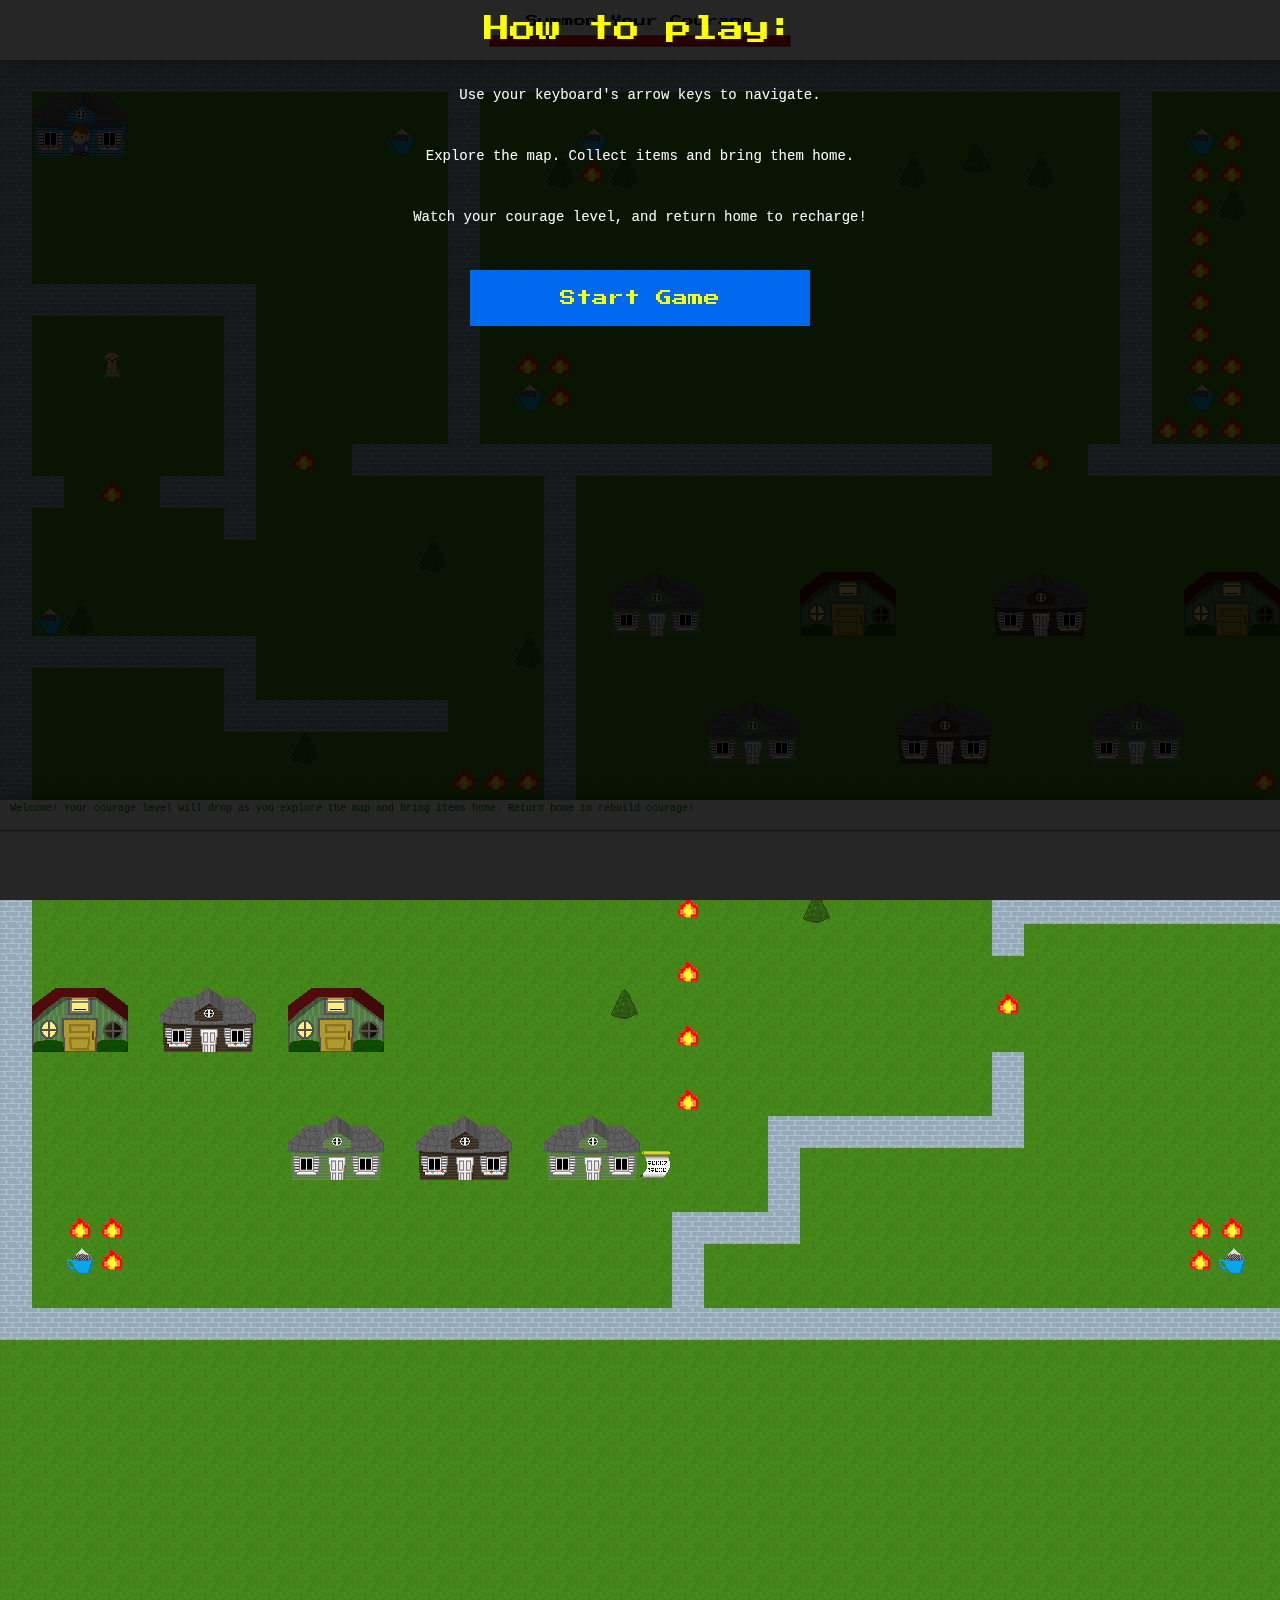
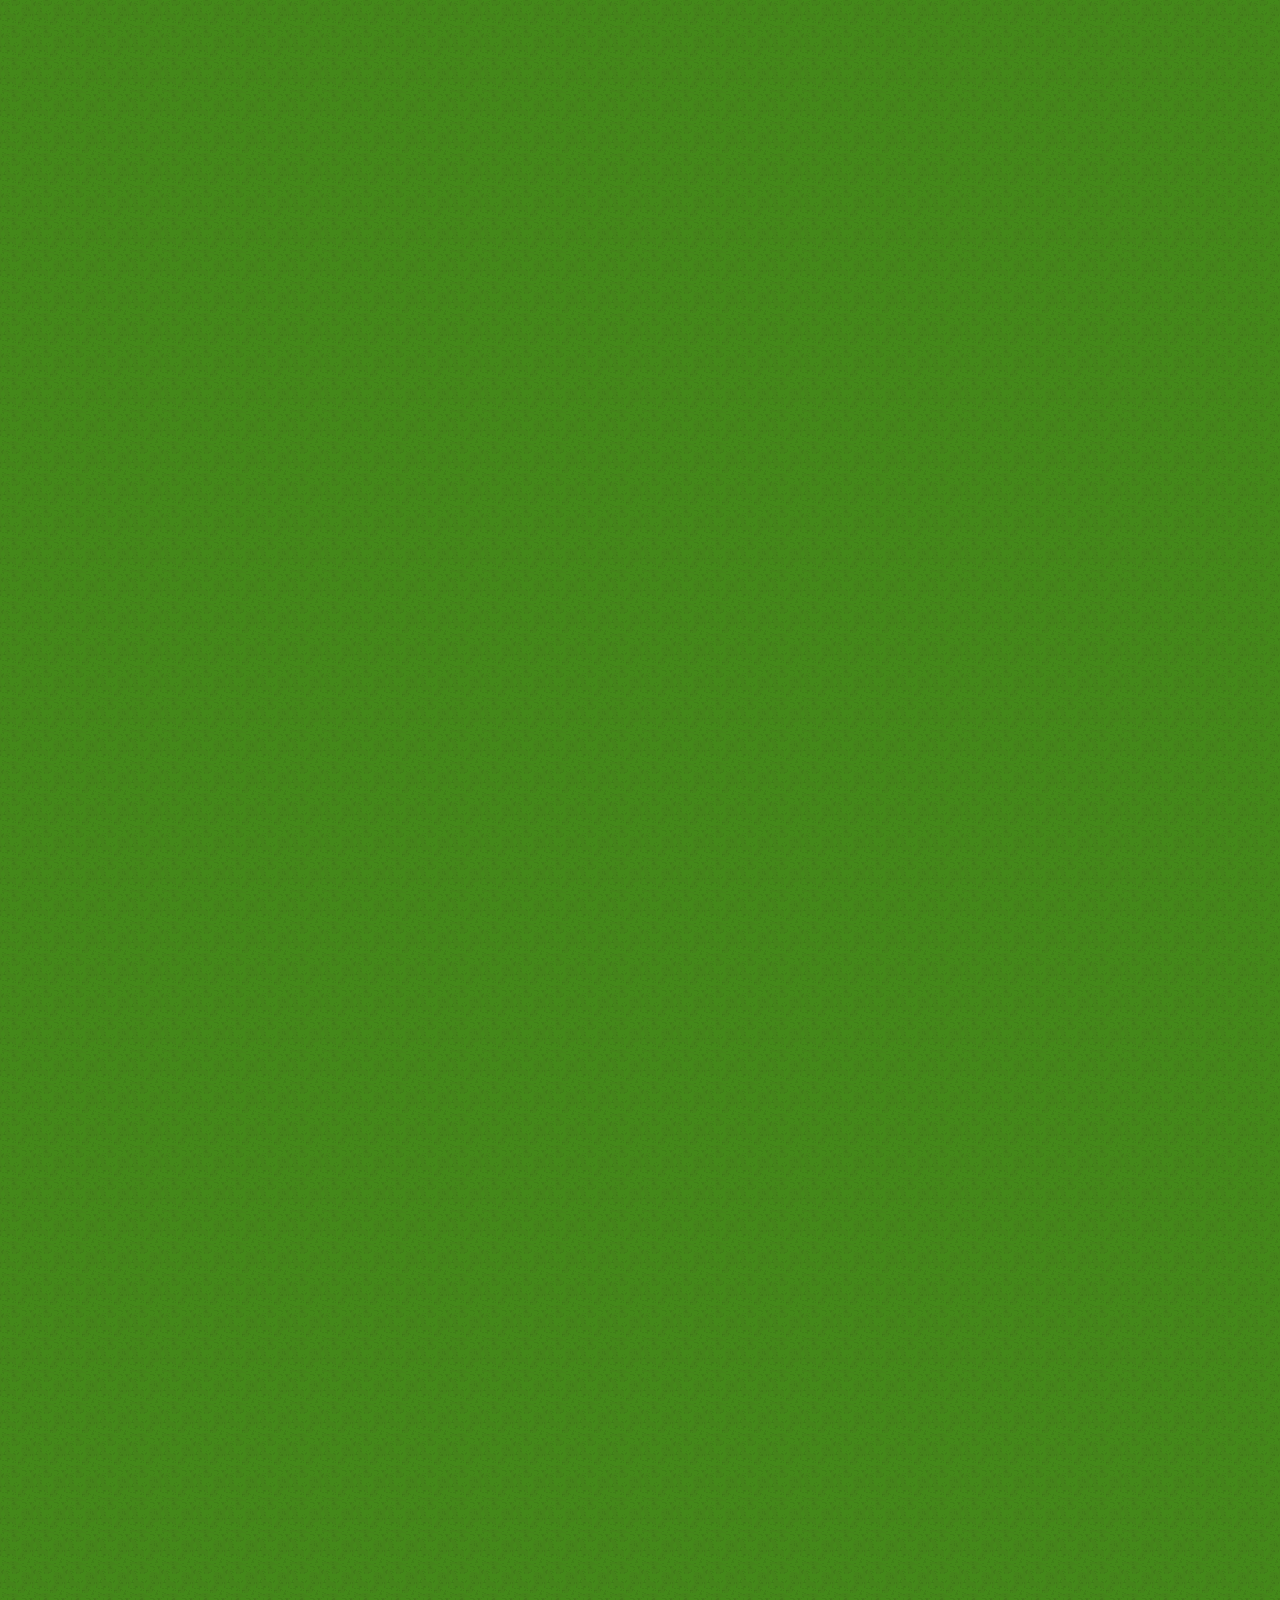
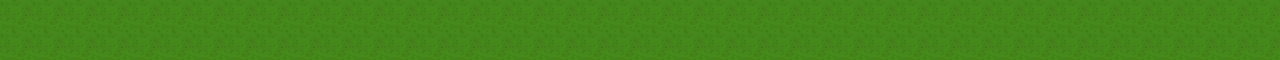
==== summon-your-courage.html @ 97bc3368 "mobile optimization" ====
<!DOCTYPE html>

<html>

<head>
	<title>Summon Your Courage : Global Game Jam 2019</title>
	<script src="https://code.jquery.com/jquery-3.3.1.min.js" integrity="sha256-FgpCb/KJQlLNfOu91ta32o/NMZxltwRo8QtmkMRdAu8=" crossorigin="anonymous"></script>

	<meta name="viewport" content="width=device-width, initial-scale=1">

	<link rel="stylesheet" href="https://use.fontawesome.com/releases/v5.6.3/css/all.css" integrity="sha384-UHRtZLI+pbxtHCWp1t77Bi1L4ZtiqrqD80Kn4Z8NTSRyMA2Fd33n5dQ8lWUE00s/" crossorigin="anonymous">
	<link href="https://fonts.googleapis.com/css?family=Press+Start+2P" rel="stylesheet">
	<link rel="stylesheet" type="text/css" href="css/summon-your-courage.css">
	<style>
	</style>
</head>

<body>
    <div id="newGame">
        <h3>How to play:</h3>
        <p>Use your keyboard's arrow keys to navigate. </p>
        <p>Explore the map. Collect items and bring them home. </p>
        <p>Watch your courage level, and return home to recharge!</p>
         
        <button id="startGame">Start Game</button>
    </div>
	<div id="mapOverlay">
		<button id="closeGuide">Close Map</button>
    </div>
	<div id="hud">
		<h1>Summon Your Courage</h1>
		<div id="courageMeter">
			<div id="courage"></div>
		</div>
		<div id="mapTools">
			<button id="viewGuide">Toggle Map</button>
			<button id="mapMode">Map Build Mode</button>
			<button id="generateColliders">Export Collider Map</button>
			<button id="generateModifiers">Export Modifer Map</button>
		</div>
		<div id="audioToggle"><i class="fas fa-volume-mute"></i></div>
	</div>
	<div id="console"></div>
	<div id="inventory">
		<i class="fas fa-shopping-bag"></i>
		<div id="invBag"></div>
		<i class="fas fa-home"></i>
		<div id="invHome"></div>
		<i class="fas fa-trophy"></i>
		<div id="invMod"></div>
	</div>
	<div id="editor"></div>
	<div id="map">
		<div id="home"></div>
		<div id="guide">

		</div>
		<div id="character"></div>
	</div>
</body>

<script type="text/javascript" src="js/summon-your-courage.js"></script>

</html>
---- css/summon-your-courage.css ----
html,
body,
div,
span,
applet,
object,
iframe,
h1,
h2,
h3,
h4,
h5,
h6,
p,
blockquote,
pre,
a,
abbr,
acronym,
address,
big,
cite,
code,
del,
dfn,
em,
img,
ins,
kbd,
q,
s,
samp,
small,
strike,
strong,
sub,
sup,
tt,
var,
b,
u,
i,
center,
dl,
dt,
dd,
ol,
ul,
li,
fieldset,
form,
label,
legend,
table,
caption,
tbody,
tfoot,
thead,
tr,
th,
td,
article,
aside,
canvas,
details,
embed,
figure,
figcaption,
footer,
header,
hgroup,
menu,
nav,
output,
ruby,
section,
summary,
time,
mark,
audio,
video {
	margin: 0;
	padding: 0;
	border: 0;
	font-size: 100%;
	font: inherit;
	vertical-align: baseline
}

article,
aside,
details,
figcaption,
figure,
footer,
header,
hgroup,
menu,
nav,
section {
	display: block
}

body {
	line-height: 1
}

ol,
ul {
	list-style: none
}

blockquote,
q {
	quotes: none
}

blockquote:before,
blockquote:after,
q:before,
q:after {
	content: '';
	content: none
}

table {
	border-collapse: collapse;
	border-spacing: 0
}

button {
	display: inline-block;
	border: none;
	padding: .25rem 1rem;
	margin: 0;
	text-decoration: none;
	background: #0069ed;
	color: #fff;
	font-family: sans-serif;
	font-size: 1rem;
	cursor: pointer;
	text-align: center;
	transition: background 250ms ease-in-out, transform 150ms ease;
	-webkit-appearance: none;
	-moz-appearance: none
}

body {
	margin: 0;
	padding: 0;
	overflow: hidden;
	background: url('../images/grass.png');
}

#splash {
	width: 800px;
	margin:0 auto;
	padding: 50px;
}

#audioToggle {
	position:fixed;
	top:10px;
	right:10px;
	width:30px;
	height:30px;
	opacity:0.6;
}

#audioToggle:hover {
	cursor:pointer;
	opacity: 1;
}

#newGame h3, #splash h1 {
	font-family: 'Press Start 2P', cursive;
	font-size:36px;
	margin-bottom:16px;
	text-align:center;
	margin: 16px auto;
	color: yellow;
}

#newGame p, #splash p{
	font-family: Monospace;
	font-size:16px;
	margin-bottom: 14px;
	text-align:center;
	margin: 30px auto;
	max-width: 750px;
	color: white;
	line-height: 20px;
}

#newGame h3 {
	font-size:26px;
}

#newGame p{
	font-family: Monospace;
	font-size:14px;
	margin:45px auto;
	text-align:center;
	color: white;
	line-height: normal;
	max-width:50%;
}

#splash img{
	text-align: center;
	margin: 30px auto;
	display: block;
}

#newGame button, #splash button{
	margin: 30px auto;
	text-align: center;
	display: block;
	padding: 20px 90px;
	color: yellow;
	font-family: 'Press Start 2P', cursive;
}


#hud {
	position: fixed;
	top: 0;
	right: 0;
	left: 0;
	z-index: 6;
	height: 60px;
	padding: 15px 15px;
	box-sizing: border-box;
	font-size: 20px;
	font-family: Poppins;
	background-color: rgba(255, 255, 255, 1);
	box-shadow: 5px 5px 15px rgba(25, 25, 25, .3);
}

#map, #editor {
	width: 3200px;
	height: 3200px;
	background: url('../images/grass.png');
	position: absolute;
	top: 60px;
	
}

#map {
	animation: grassCycle 300s infinite;
}

@keyframes grassCycle {
	0% {background: url('../images/grass.png');}
	50% {background: url('../images/grassdead.png');}
	100% {background: url('../images/grass.png');}
}

#editor {
	background: none;
	z-index: 3;
	
}

#character {
	width: 128px;
	height: 128px;
	background-color: red;
	position: absolute;
	left: 0;
	top: 0;
	background: url('../images/character.png');
}

#hud h1 {
	font-family: 'Press Start 2P', cursive;
	font-size:12px;
	text-align:center;
	margin:0 auto;
}

#courageMeter {
	width: 300px;
	height: 10px;
	border: 1px solid grey;
	
	margin: 8px auto 0 auto;
}

#courage {
	background-color: red;
	height: 10px;
}

.cell {
	height: 32px;
	width: 32px;
	float: left;
	border: 1px solid blue;
	box-sizing: border-box;
	background-color: rgba(255,255,255,.25);
	z-index: 10000;
}

.active {
	background-color: blue;
}

.active2 {
	background-color: green;
}

.home {
	background-color: green;
}

.wall,
.item,
.modifier,
.tree,
.enemy {
	width: 32px;
	height: 32px;
	position: absolute;
	background-color: grey;
}

.wall {
	background: url('../images/stone.png')
}

.item {
	background-color: green;
}

.tree {
	background: url('../images/treePine.png');
}

.enemy {
	background:url('../images/enemy2.gif');
}



.house {
	background-image:url('../images/houseGeneric.png');
	width:96px;
	height:64px;
	position:absolute;
}

.house:nth-child(2n) {
	background-image:url('../images/houseGrandmaGreen.png');
}

.house:nth-child(3n) {
	background-image:url('../images/houseGrandmaBrown.png');
}

#home {
	width:96px;
	height:96px;
	position:absolute;
	left:32px;
	top:0px;
	background-image:url('../images/houseBlue.png')
}

.modifier {
	background-color: yellow;
	background: url('../images/hotchocolate.png')
}

.

#viewGuide {
	margin: 0 25px;
}

i {
	margin: 5px;
}

#deathWall {
	background: url('../images/deathwall.png') left top repeat-y ;
	background-size:cover;
}

#mapOverlay {
	position: fixed;
	left: 0;
	top: 0;
	right: 0;
	bottom: 0;
	background-color: rgba(0, 0, 0, .9);
	z-index: 1000;
}

#viewGuide,
#mapMode,
#mapTools {
	display: none;
}

#mapTools {
	position:fixed;
	left:10px;
	top:10px;
}

#newGame{
	background-color:rgba(0,0,0,.85);
	color:white;
	position: fixed;
	left:0;
	top:0;
	right:0;
	bottom:0;
	z-index:99999;
}



#console {
	position: fixed;
	left: 0;
	right: 0;
	bottom: 70px;
	height:30px;
	padding: 4px 10px;
	font-size: 10px;
	font-family: monospace;
	box-sizing: border-box;
	box-shadow: -5px -5px 15px rgba(25, 25, 25, .3);
	z-index: 1000;
	background-color: #fff;
	color: green;
}

#inventory {
	position: fixed;
	left: 0;
	right: 0;
	bottom: 0;
	height: 70px;
	padding: 10px;
	font-size: 10px;
	font-family: monospace;
	box-sizing: border-box;
	border-top: 1px solid grey;
	z-index: 1000;
	background-color: #fff;
}

#invBag,
#invHome,
#invMod{
	min-width: 50px;
	margin-right: 20px;
	display: inline-block;
}

@keyframes crying {
	from {background:url('../images/WlkCry1.png')}
	to {background:url('../images/WlkCry2.png')}
}
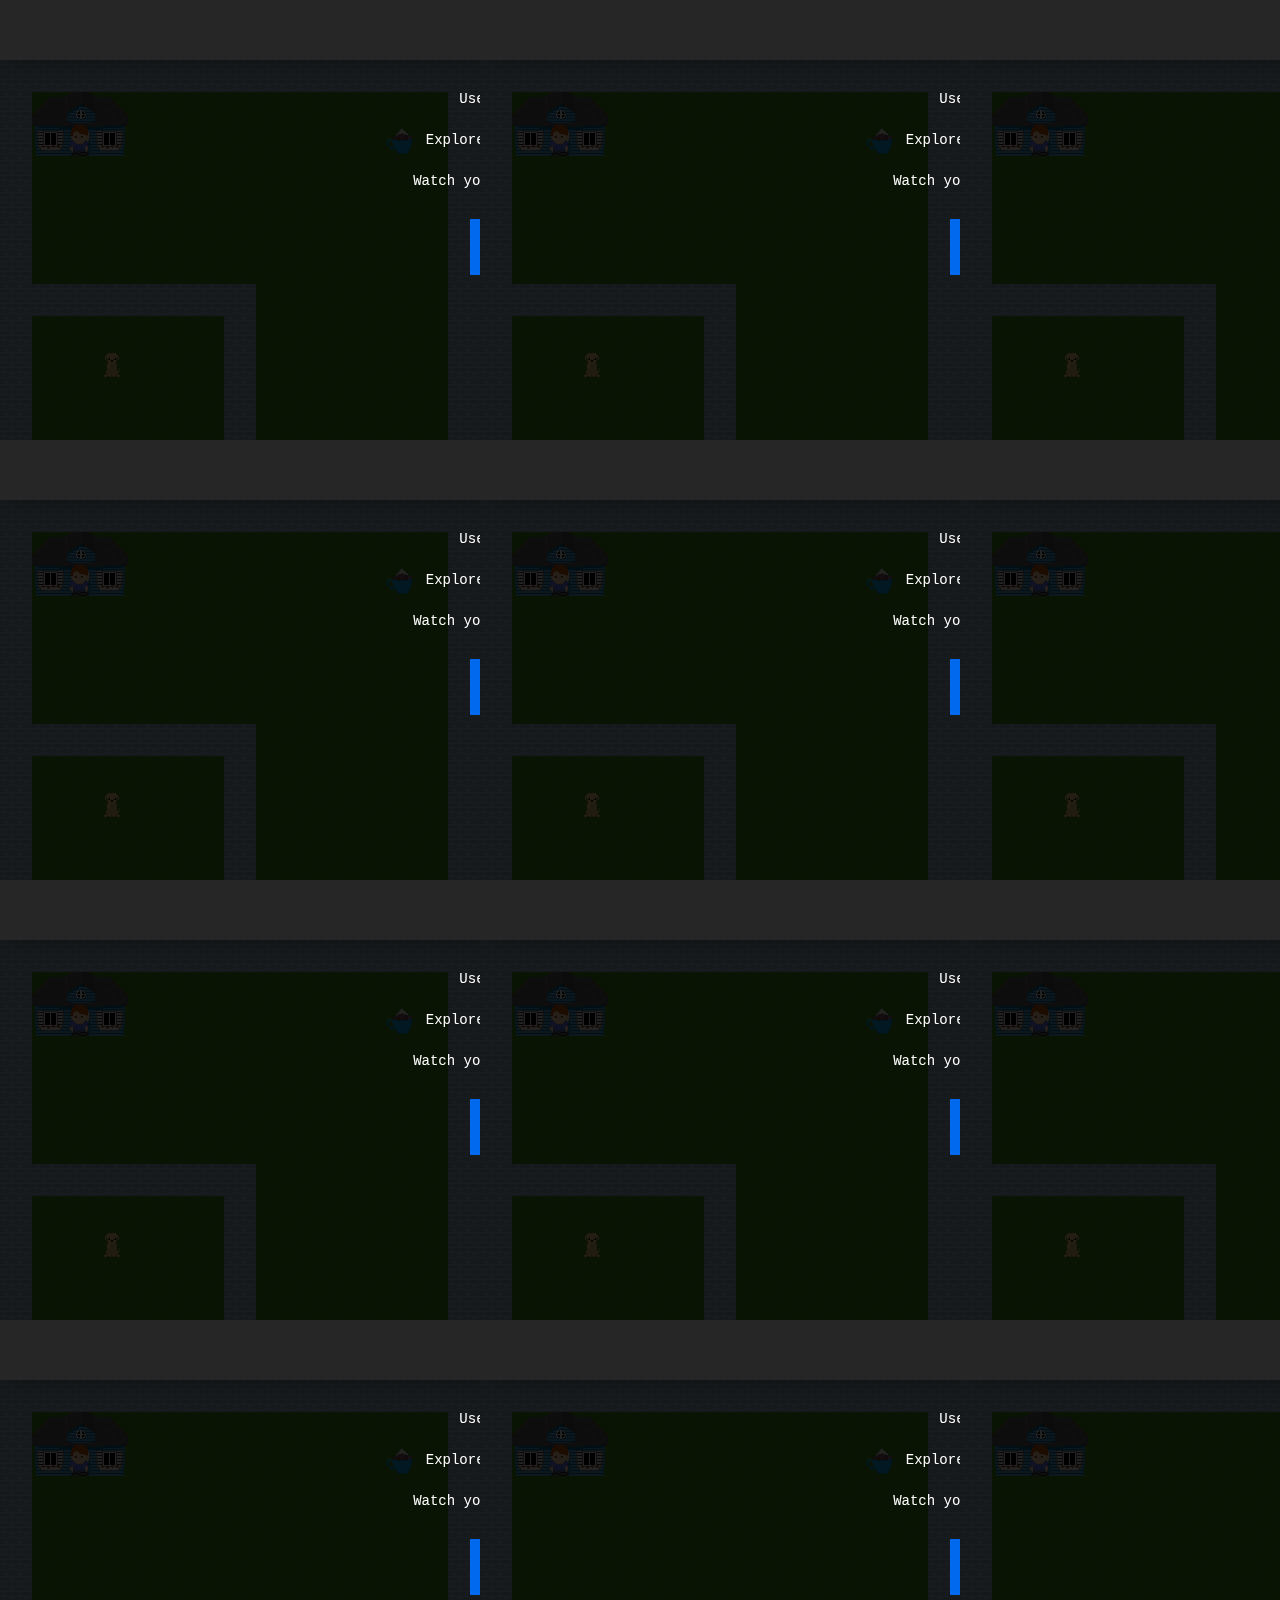
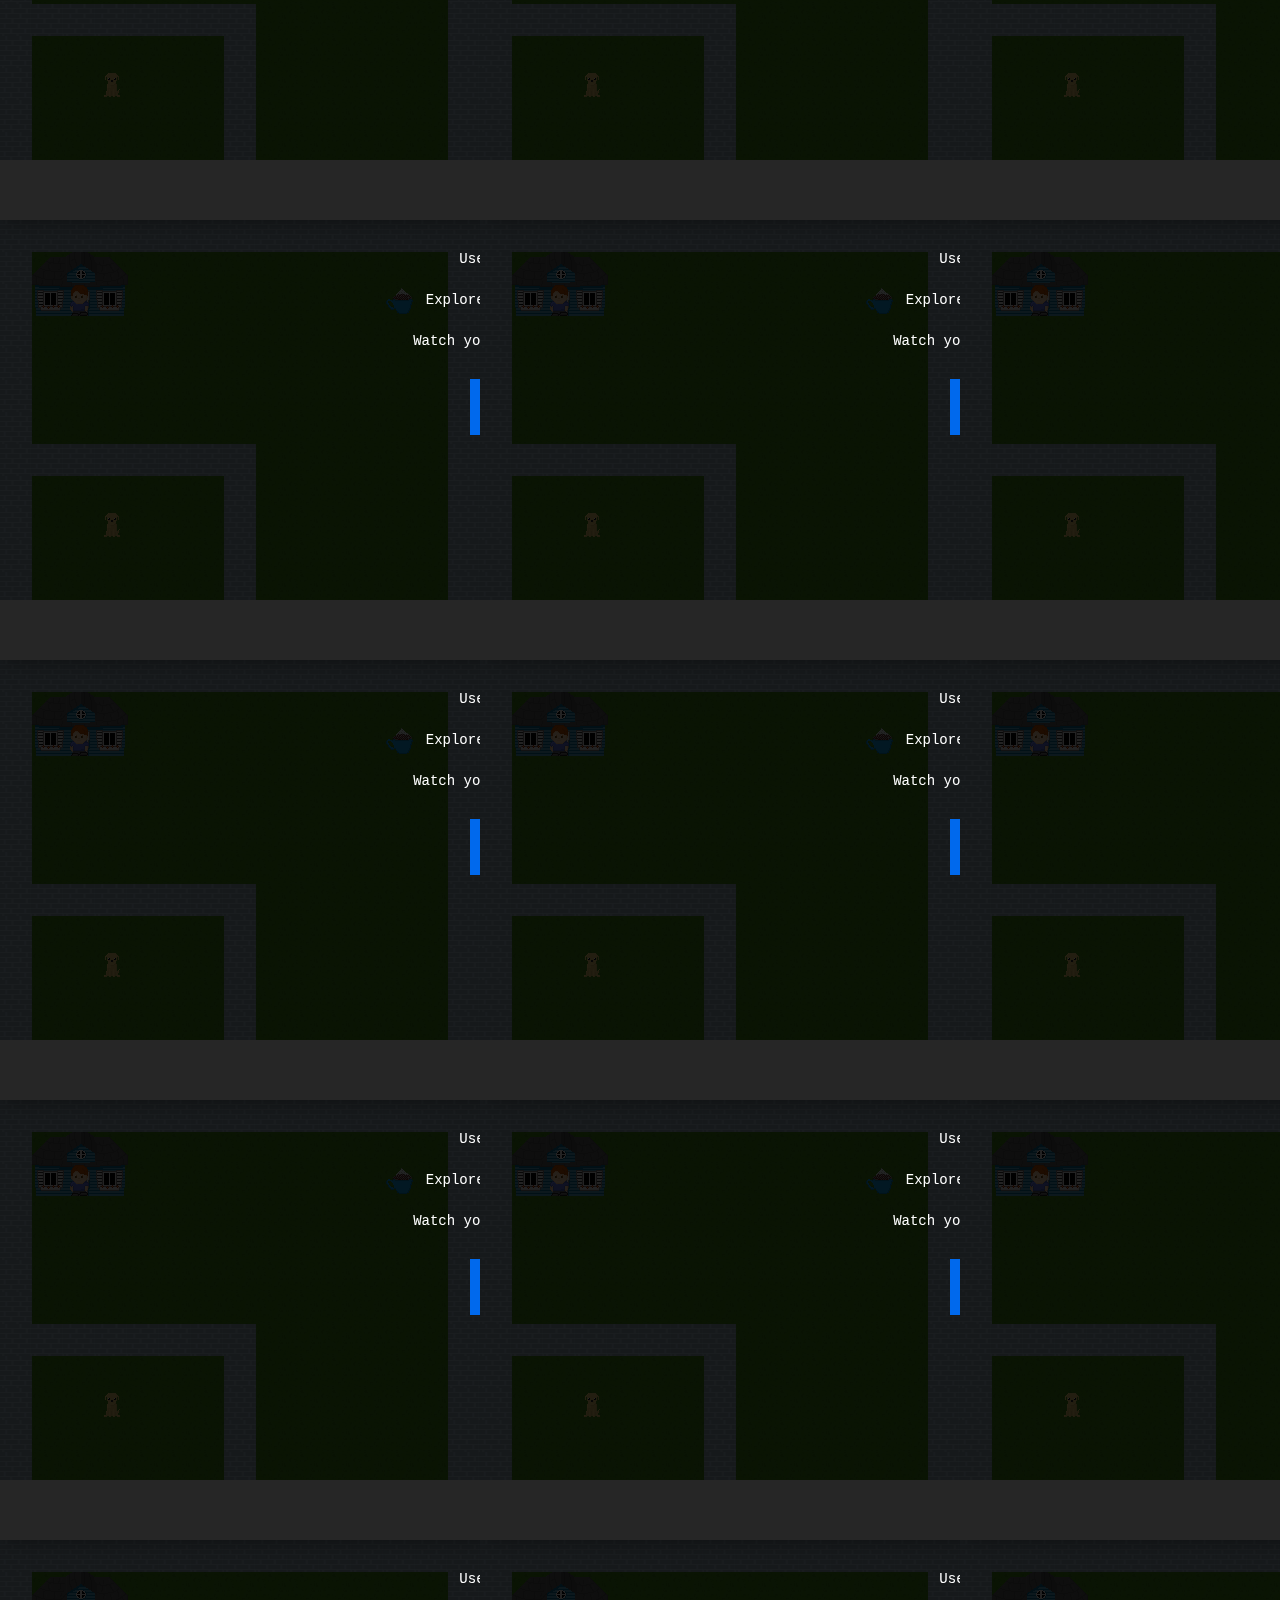
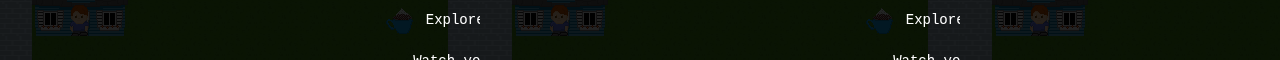
==== commit c59467df: "mobile optimization" ====
--- a/summon-your-courage.html
+++ b/summon-your-courage.html
@@ -6,7 +6,7 @@
 	<title>Summon Your Courage : Global Game Jam 2019</title>
 	<script src="https://code.jquery.com/jquery-3.3.1.min.js" integrity="sha256-FgpCb/KJQlLNfOu91ta32o/NMZxltwRo8QtmkMRdAu8=" crossorigin="anonymous"></script>
 
-	<meta name="viewport" content="width=device-width, initial-scale=1">
+	<meta name="viewport" content="width=device-width, initial-scale=1.0, maximum-scale=1.0, user-scalable=no" />
 
 	<link rel="stylesheet" href="https://use.fontawesome.com/releases/v5.6.3/css/all.css" integrity="sha384-UHRtZLI+pbxtHCWp1t77Bi1L4ZtiqrqD80Kn4Z8NTSRyMA2Fd33n5dQ8lWUE00s/" crossorigin="anonymous">
 	<link href="https://fonts.googleapis.com/css?family=Press+Start+2P" rel="stylesheet">
@@ -15,7 +15,7 @@
 	</style>
 </head>
 
-<body>
+<body class="game">
     <div id="newGame">
         <h3>How to play:</h3>
         <p>Use your keyboard's arrow keys to navigate. </p>
@@ -41,6 +41,13 @@
 		<div id="audioToggle"><i class="fas fa-volume-mute"></i></div>
 	</div>
 	<div id="console"></div>
+	<div id="mobileControls">
+		<button id="controlLeft" class="control"> << </button>
+		<button id="controlUp" class="control"> ^^ </button>
+		<button id="controlDown" class="control"> vv </button>
+		<button id="controlRight" class="control"> >> </button>
+		
+	</div>
 	<div id="inventory">
 		<i class="fas fa-shopping-bag"></i>
 		<div id="invBag"></div>
--- a/css/summon-your-courage.css
+++ b/css/summon-your-courage.css
@@ -143,6 +143,7 @@
 	transition: background 250ms ease-in-out, transform 150ms ease;
 	-webkit-appearance: none;
 	-moz-appearance: none
+	touch-action: manipulation;
 }
 
 body {
@@ -150,6 +151,12 @@
 	padding: 0;
 	overflow: hidden;
 	background: url('../images/grass.png');
+}
+
+body.game, #map {
+	touch-action: none;
+	overflow:hidden !important;
+	position: absolute;
 }
 
 #splash {
@@ -194,12 +201,13 @@
 
 #newGame h3 {
 	font-size:26px;
+	margin-top:40px;
 }
 
 #newGame p{
 	font-family: Monospace;
 	font-size:14px;
-	margin:45px auto;
+	margin:25px auto;
 	text-align:center;
 	color: white;
 	line-height: normal;
@@ -426,7 +434,7 @@
 	position: fixed;
 	left: 0;
 	right: 0;
-	bottom: 70px;
+	bottom: 60px;
 	height:30px;
 	padding: 4px 10px;
 	font-size: 10px;
@@ -443,7 +451,7 @@
 	left: 0;
 	right: 0;
 	bottom: 0;
-	height: 70px;
+	height: 60px;
 	padding: 10px;
 	font-size: 10px;
 	font-family: monospace;
@@ -465,3 +473,22 @@
 	from {background:url('../images/WlkCry1.png')}
 	to {background:url('../images/WlkCry2.png')}
 }
+
+
+	#mobileControls {
+		display:block;
+		height:50px;
+		width:100%;
+		background-color:red;
+		position:fixed;
+		bottom:100px;
+		z-index:999;
+		display:flex;
+		align-items: stretch	;
+	display:none;
+	}
+.control {
+	margin:0 2px;
+	padding:12px;
+	flex:1;
+}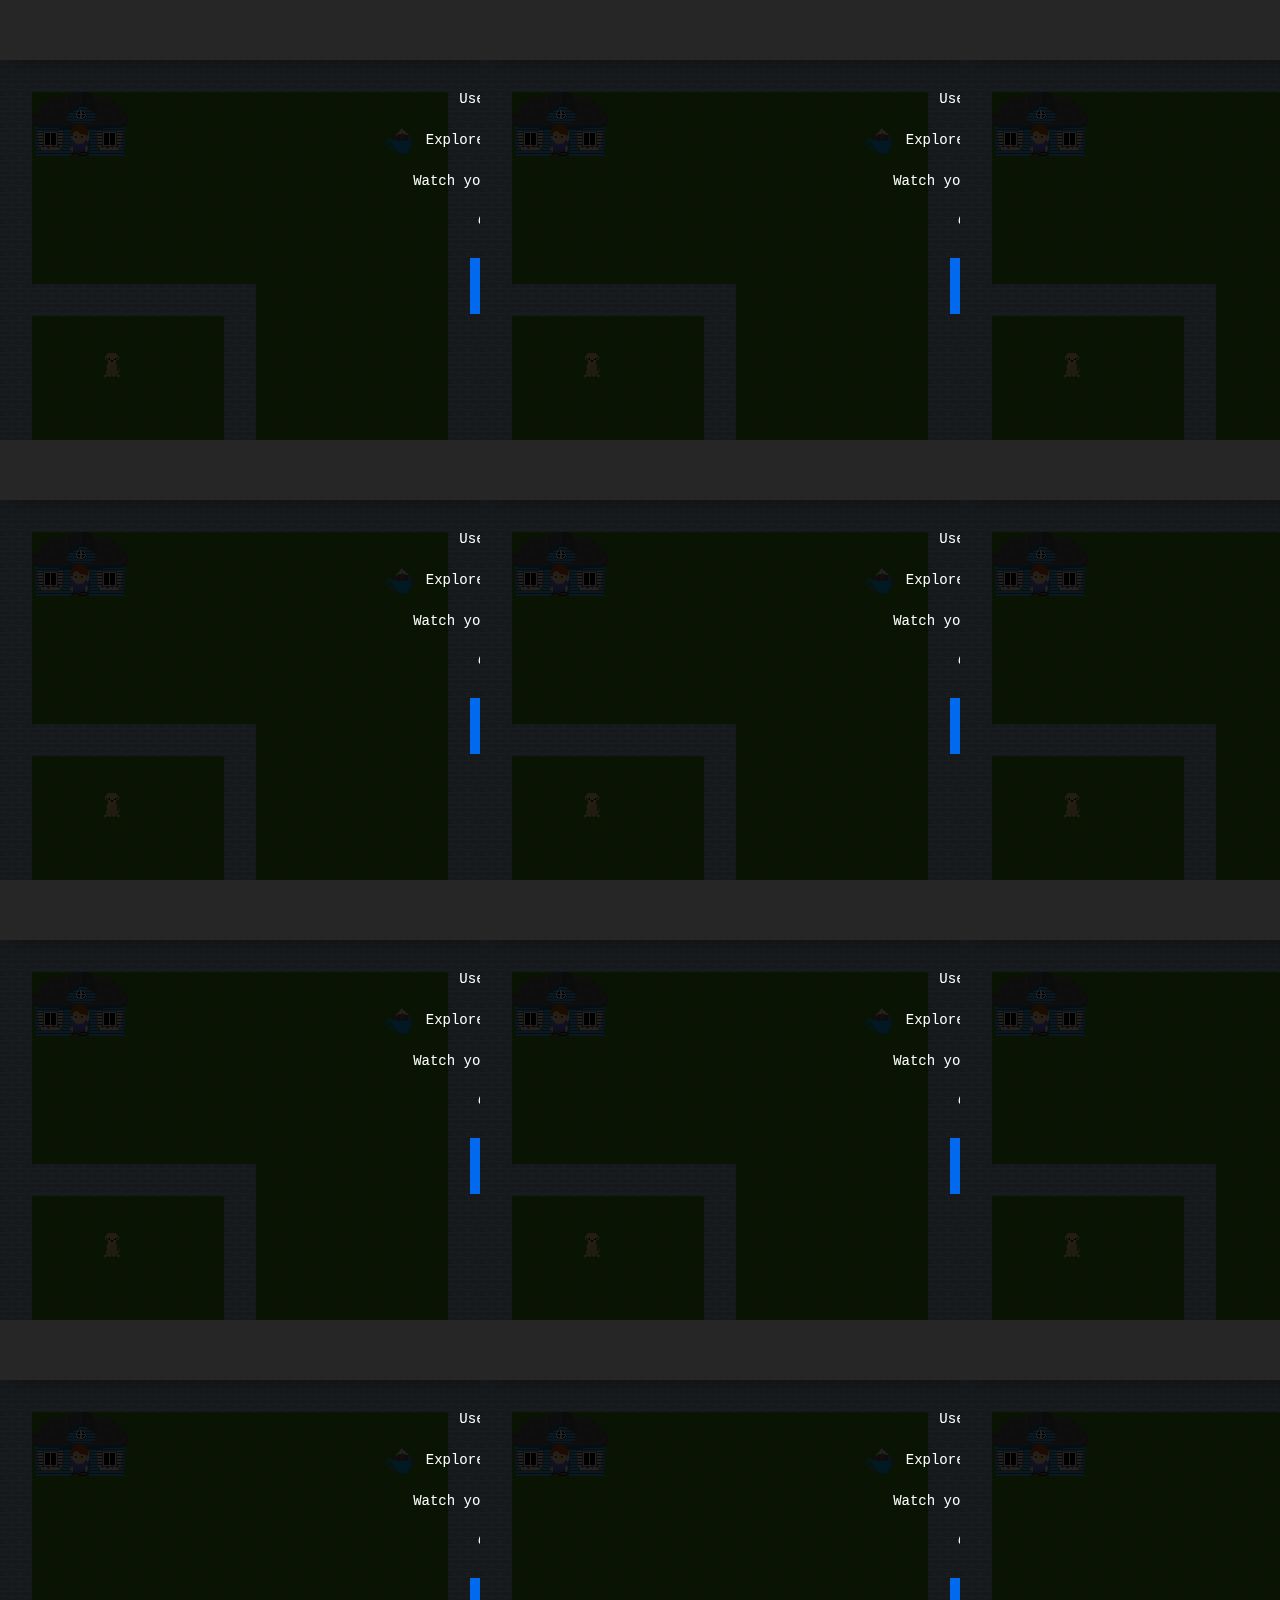
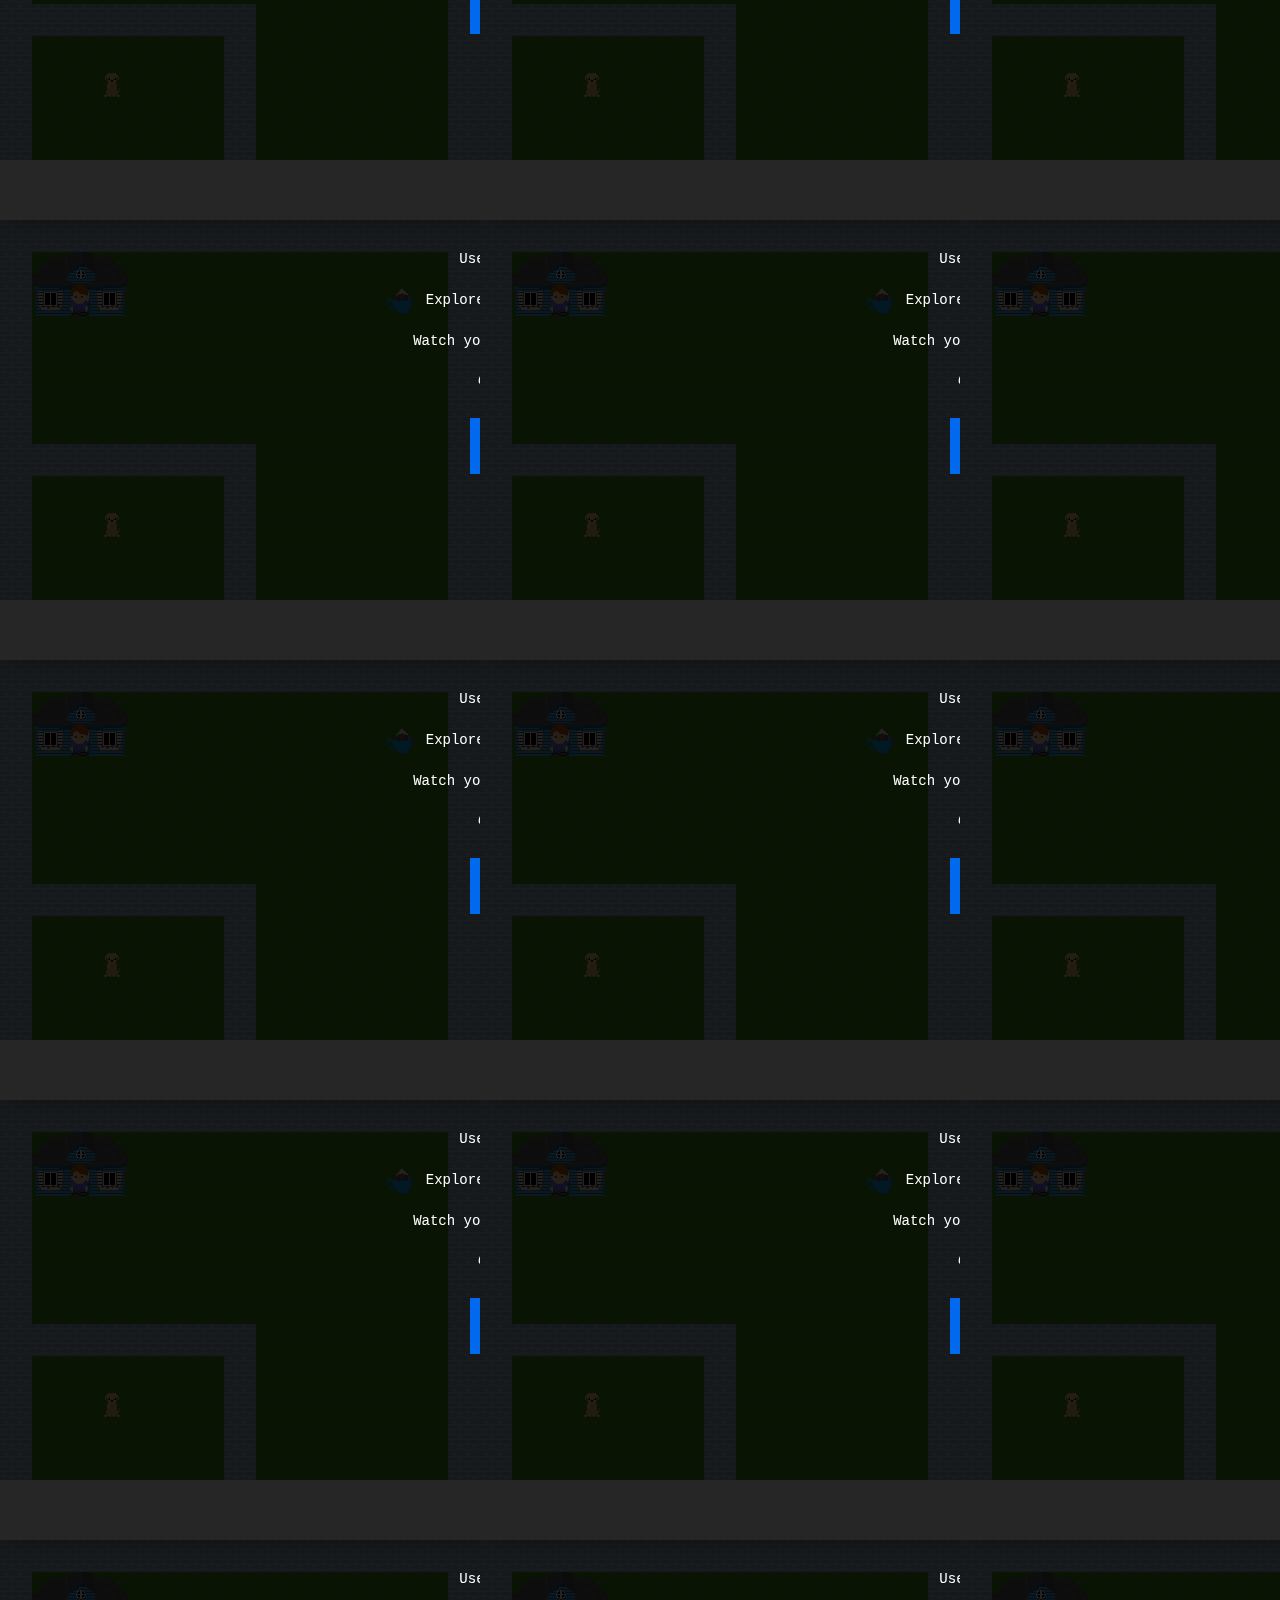
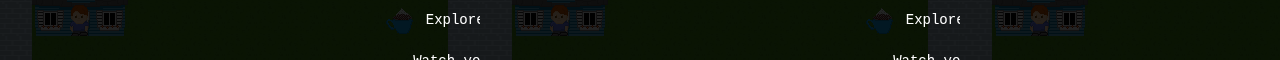
==== commit c52d611b: "added disclaimer" ====
--- a/summon-your-courage.html
+++ b/summon-your-courage.html
@@ -21,6 +21,8 @@
         <p>Use your keyboard's arrow keys to navigate. </p>
         <p>Explore the map. Collect items and bring them home. </p>
         <p>Watch your courage level, and return home to recharge!</p>
+		
+		<p style="font-style: italic; font-size:12px;"> Game is currently optimized for DESKTOP only.</p>
          
         <button id="startGame">Start Game</button>
     </div>
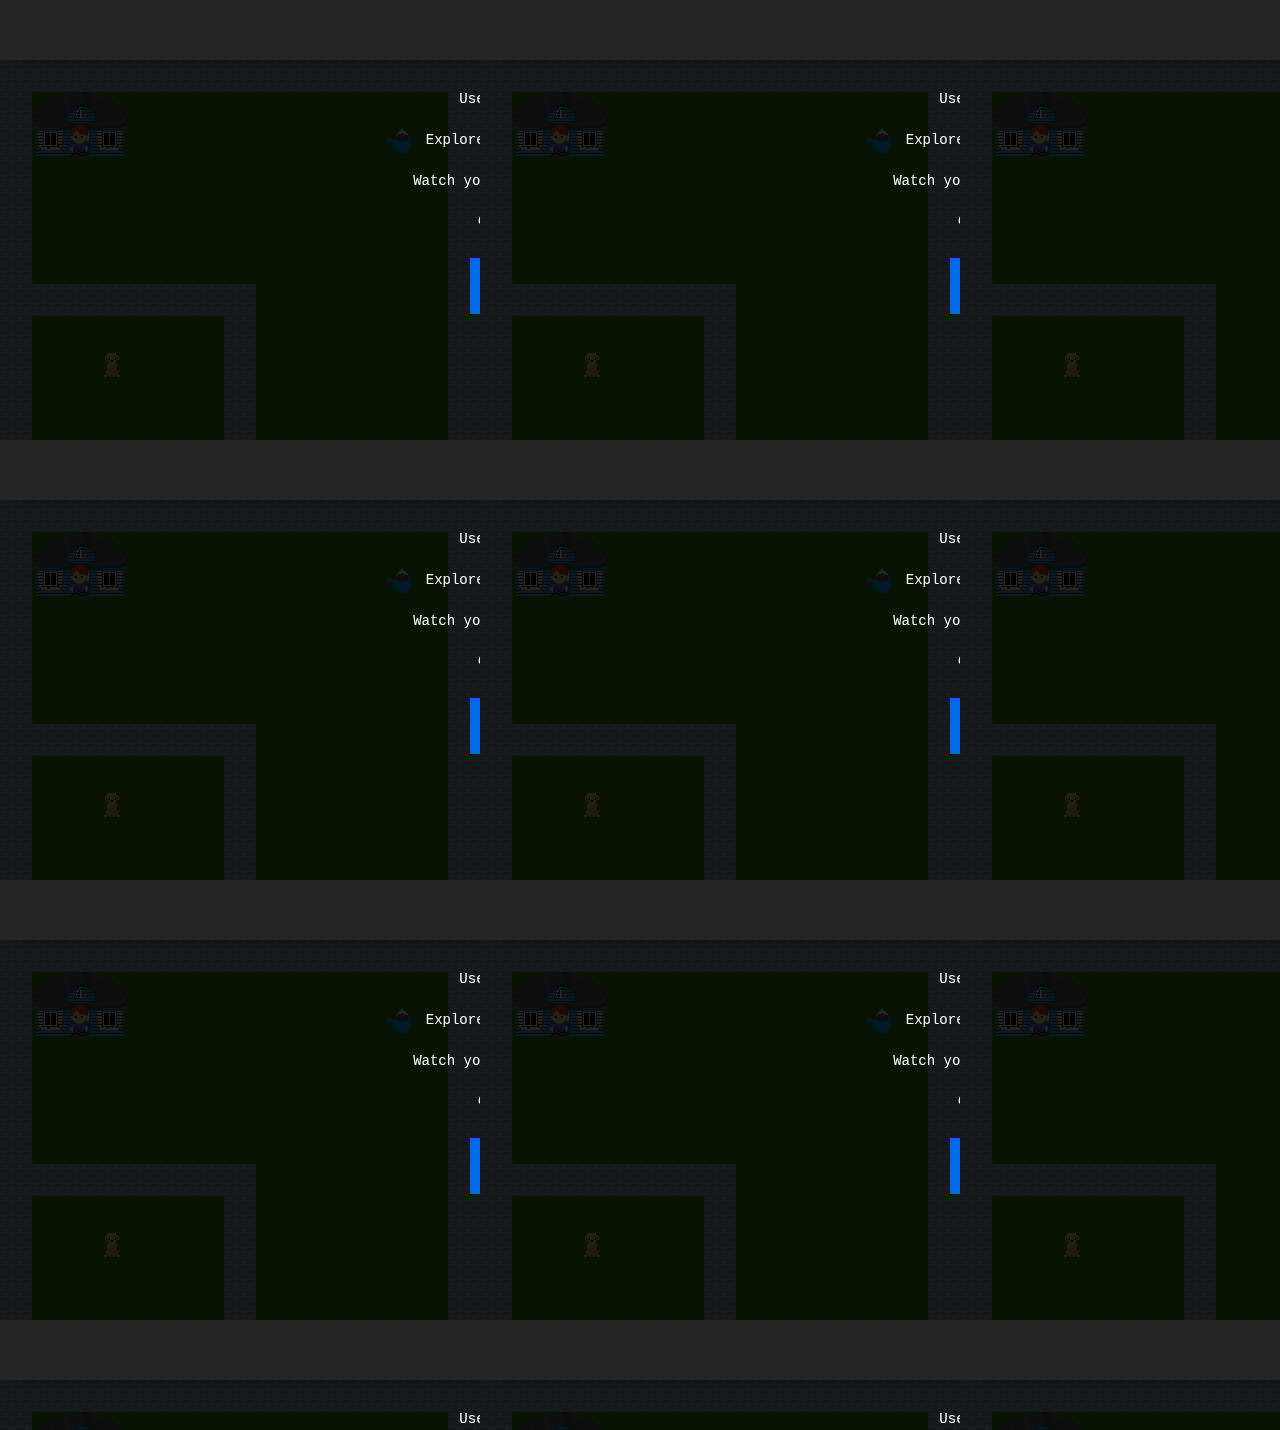
==== commit 9275c528: "many fun updates" ====
--- a/summon-your-courage.html
+++ b/summon-your-courage.html
@@ -61,6 +61,7 @@
 	<div id="editor"></div>
 	<div id="map">
 		<div id="home"></div>
+		<div id="barn"></div>
 		<div id="guide">
 
 		</div>
@@ -69,5 +70,13 @@
 </body>
 
 <script type="text/javascript" src="js/summon-your-courage.js"></script>
+<script type='text/javascript'>
+window.__lo_site_id = 142372;
 
-</html>+	(function() {
+		var wa = document.createElement('script'); wa.type = 'text/javascript'; wa.async = true;
+		wa.src = 'https://d10lpsik1i8c69.cloudfront.net/w.js';
+		var s = document.getElementsByTagName('script')[0]; s.parentNode.insertBefore(wa, s);
+	  })();
+	</script>
+</html>
--- a/css/summon-your-courage.css
+++ b/css/summon-your-courage.css
@@ -146,10 +146,9 @@
 	touch-action: manipulation;
 }
 
-body {
+body.splash {
 	margin: 0;
 	padding: 0;
-	overflow: hidden;
 	background: url('../images/grass.png');
 }
 
@@ -157,6 +156,10 @@
 	touch-action: none;
 	overflow:hidden !important;
 	position: absolute;
+}
+
+#map {
+	background: url('../images/grass.png');
 }
 
 #splash {
@@ -246,8 +249,8 @@
 }
 
 #map, #editor {
-	width: 3200px;
-	height: 3200px;
+	width: 1952px;
+	height: 1370px;
 	background: url('../images/grass.png');
 	position: absolute;
 	top: 60px;
@@ -330,7 +333,6 @@
 	width: 32px;
 	height: 32px;
 	position: absolute;
-	background-color: grey;
 }
 
 .wall {
@@ -338,7 +340,7 @@
 }
 
 .item {
-	background-color: green;
+	background-color: transparent;
 }
 
 .tree {
@@ -366,13 +368,19 @@
 	background-image:url('../images/houseGrandmaBrown.png');
 }
 
-#home {
+#home, #barn {
 	width:96px;
 	height:96px;
 	position:absolute;
 	left:32px;
 	top:0px;
 	background-image:url('../images/houseBlue.png')
+}
+
+#barn {
+	left:1696px;
+	top:704px;
+	background-image:url('../images/barn.png')
 }
 
 .modifier {
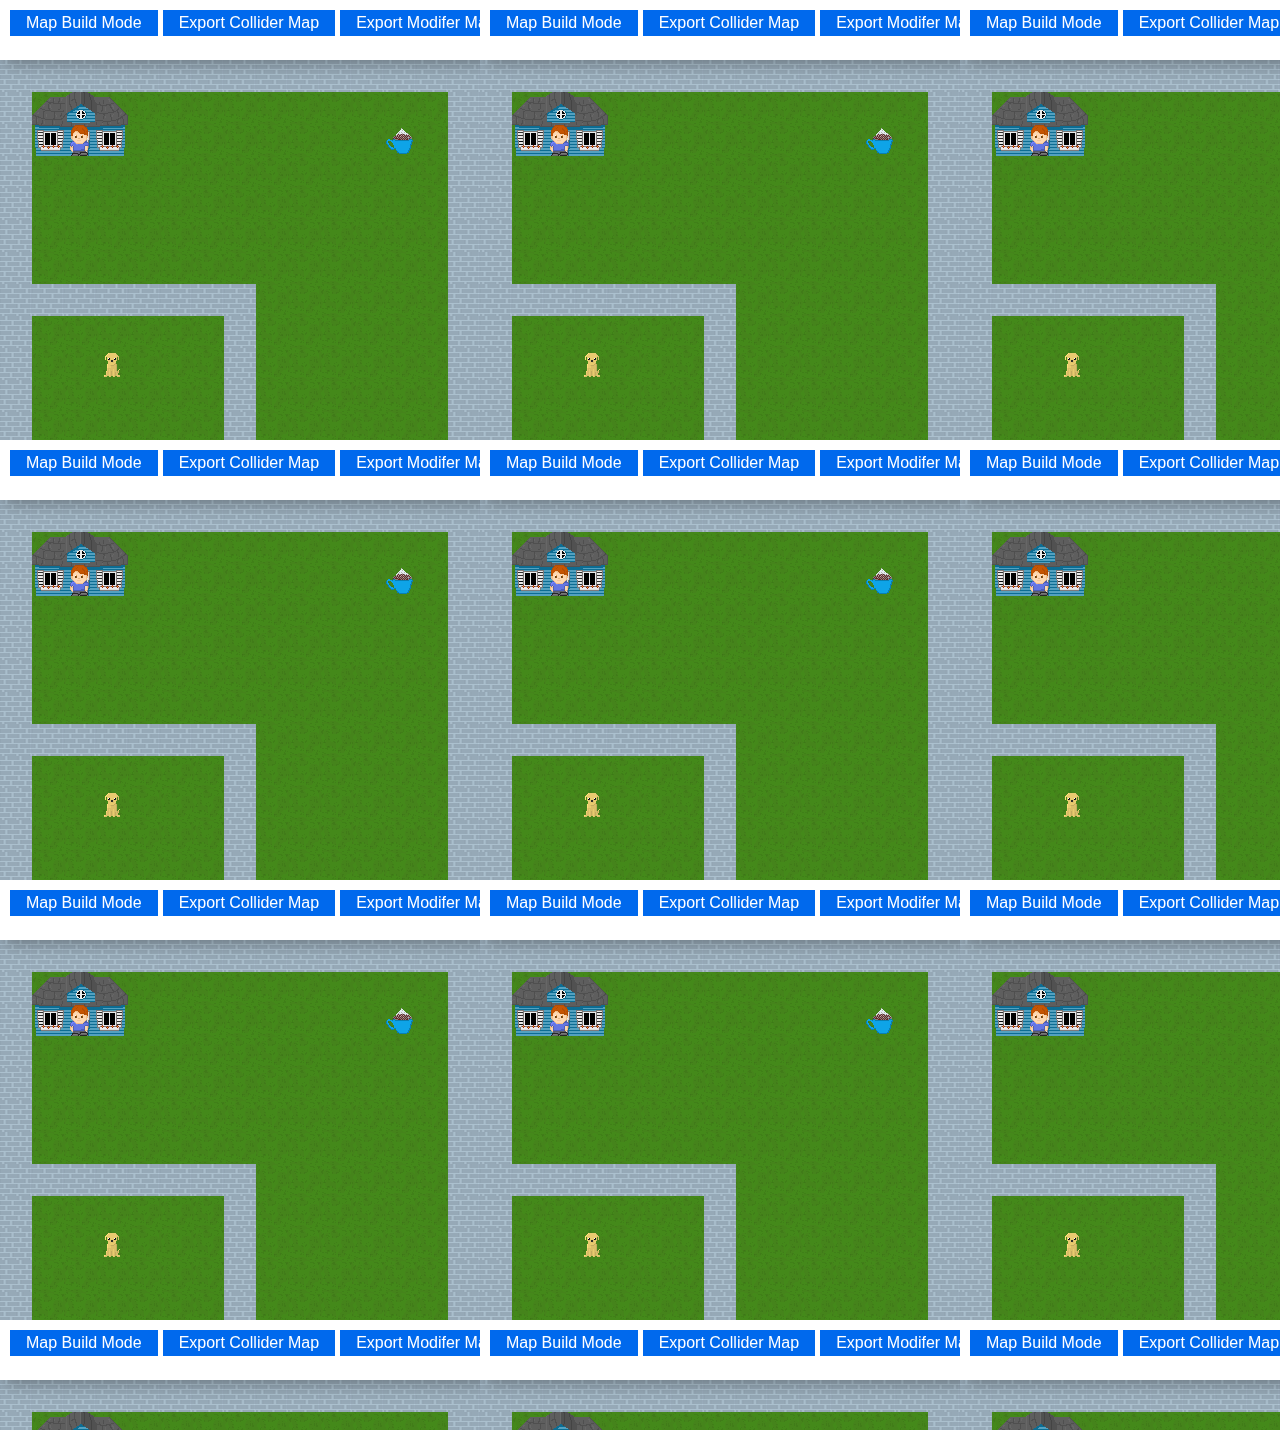
==== commit d74043ec: "devMode additions" ====
--- a/summon-your-courage.html
+++ b/summon-your-courage.html
@@ -34,6 +34,7 @@
 		<div id="courageMeter">
 			<div id="courage"></div>
 		</div>
+		
 		<div id="mapTools">
 			<button id="viewGuide">Toggle Map</button>
 			<button id="mapMode">Map Build Mode</button>
@@ -59,6 +60,7 @@
 		<div id="invMod"></div>
 	</div>
 	<div id="editor"></div>
+	<div id="deathWall"></div>
 	<div id="map">
 		<div id="home"></div>
 		<div id="barn"></div>
--- a/css/summon-your-courage.css
+++ b/css/summon-your-courage.css
@@ -154,7 +154,7 @@
 
 body.game, #map {
 	touch-action: none;
-	overflow:hidden !important;
+	overflow:hidden;
 	position: absolute;
 }
 
@@ -499,4 +499,9 @@
 	margin:0 2px;
 	padding:12px;
 	flex:1;
+}
+
+#deathWall {
+	width:100vw;
+	height:100vh;
 }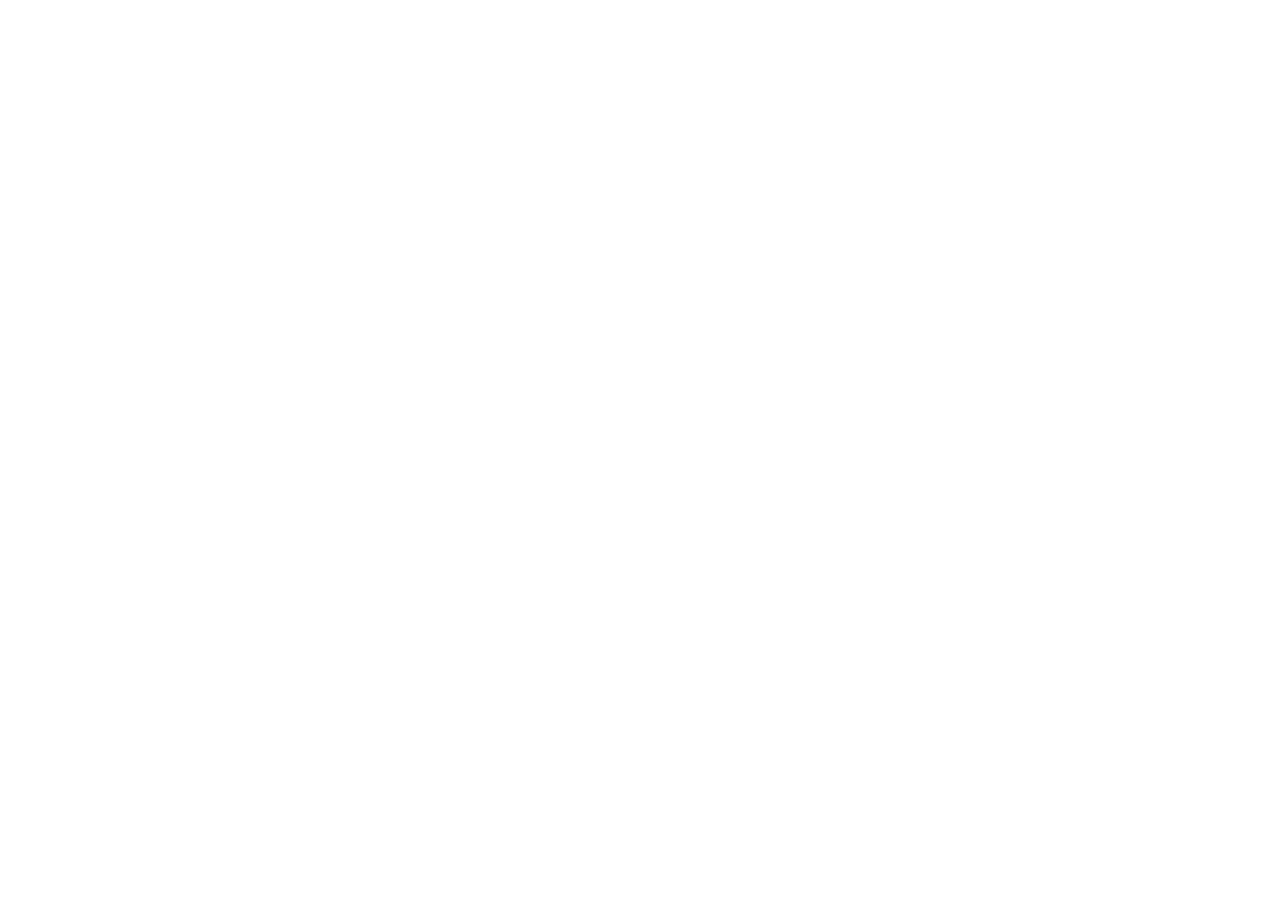
==== commit 4d3141ad: "many updates to level builder" ====
--- a/summon-your-courage.html
+++ b/summon-your-courage.html
@@ -29,17 +29,153 @@
 	<div id="mapOverlay">
 		<button id="closeGuide">Close Map</button>
     </div>
+	
+	<div id="mapTools">
+			<div id="mapToolsHeader">
+				<h1 class="left">Level Design Tools</h1>
+				<i id="closeMapTools" class="fas fa-times right"></i>
+			</div>
+			<div id="mapToolsPanel">
+				<h3>1. Level Info</h3>
+				<p>Enter the basic information for this level.</p>
+				
+				<form id="mapInputs" class="clear">
+					<label for="levelName" class="left">
+						<p>Level name:</p>
+						<input type="text" id="levelName" name="levelName">
+					</label>
+					<label for="authorName" class="left">
+						<p>Author name:</p>
+						<input type="text" id="authorName" name="authorName">
+					</label>
+				</form>
+				
+				<hr/>
+				<h3>2. Define Map Cells</h3>
+				<p>Level maps require the following cell types to be defined. Toggle the button and click cells on the map to define cells.</p>
+				
+				<h4>Visual Cells</h4>
+				<p>Start by placing visual elements on the map. Later we will define how our character interacts with the underlying cells.</p>
+				
+				<table id="levelItems">
+					<tr>
+						<th>Item</th>
+						
+						<th>Mod</th>
+						<th>Cells</th>
+						<th>Clear</th>
+					</tr>
+					<tr class="mapItem">
+						<td>Wall</td>
+						
+						<td>0</td>
+						<td><button id="setItem" class="setCell" data-type="wall">Define </button></td>
+						<td><button id="clearItem" class="clearCell" data-map="" data-type="wall">Clear</button></td>
+					</tr>
+					<!--<tr class="mapItem">-->
+					<!--	<td>Home</td>-->
+					<!--	-->
+					<!--	<td>0</td>-->
+					<!--	<td><button id="setItem" class="setCell" data-type="home">Define </button></td>-->
+					<!--	<td><button id="clearItem" class="clearCell" data-map="" data-type="home">Clear </button></td>-->
+					<!--</tr>-->
+					<tr class="mapItem">
+						<td>House</td>
+						
+						<td>0</td>
+						<td><button id="setItem" class="setCell" data-type="house">Define </button></td>
+						<td><button id="clearItem" class="clearCell" data-map="" data-type="house">Clear </button></td>
+					</tr>
+					<tr class="mapItem">
+						<td>Tree</td>
+						
+						<td>0</td>
+						<td><button id="setItem" class="setCell" data-type="tree">Define </button></td>
+						<td><button id="clearItem" class="clearCell" data-map="" data-type="tree">Clear </button></td>
+					</tr>
+					<tr class="mapItem">
+						<td>Mod</td>
+						
+						<td>0</td>
+						<td><button id="setItem" class="setCell" data-type="mod">Define </button></td>
+						<td><button id="clearItem" class="clearCell" data-map="" data-type="mod">Clear </button></td>
+					</tr>					
+					<tr class="mapItem">
+						<td>Enemy</td>
+						
+						<td>0</td>
+						<td><button id="setItem" class="setCell" data-type="enemy">Define </button></td>
+						<td><button id="clearItem" class="clearCell" data-map="" data-type="enemy">Clear </button></td>
+					</tr>
+				</table>
+				<!--<button id="addLevelItem">Add Item Type</button>-->
+				
+				
+				<hr/>
+				
+				<h4>Goal Cells</h4>
+				<p>The object of the game is to collect items and bring them home. Define where each item is on the map.</p>
+				
+				<table id="levelGoals">
+					<tr>
+						<th>Item</th>
+						<th>Cell</th>
+					</tr>
+					<tr>
+						<td>Item</td>
+						<td><button id="setItem" class="setGoalCell" data-type="dog" data-goal="true">Set Cell</button></td>
+					</tr>
+					
+				</table>
+				<button id="addLevelGoal">Add Goal</button>
+				<hr>
+				
+				<h4>Home Cells</h4>
+				<p>Home cells allow your character to recharge. You can define as many as you like, but you must have a minimum on one.</p>
+				
+				<button class="setCell" id="setHomeCells" data-type="courage" >Define Courage Cells</button>
+				<button class="clearCell" id="clearHomeCells" data-type="courage" >Clear Courage Cells</button>
+				
+				<hr/>
+				<h3>Define Collider Cells</h3>
+				<p>Level maps require the following cell types to be defined. Toggle the button and click cells on the map to define cells.</p>
+				
+				
+				<h4>Collider Cells</h4>
+				<p>Collider cells are cells that your character will not be able to enter.</p>
+				<button class="setCell" id="setColliderCells" data-type="collider" >Define Collider Cells</button>
+				<button class="clearCell" id="clearColliderCells" data-type="home" >Clear Collider Cells</button>
+				
+	
+			
+				<!--<button id="viewGuide">Toggle Map</button>-->
+				<!--<button id="mapMode">Map Build Mode</button>-->
+				<!--<button id="generateColliders">Export Collider Map</button>-->
+				<!--<button id="generateModifiers">Export Modifer Map</button>-->
+				
+				<hr>
+				<h3>Export Level</h3>
+				<p>The final step is to export your level object for game play. I/O is currently under development, but you can view the output in your browser console..</p>
+				<button id="createLevel">Export Level</button>
+				
+			</div>
+		</div>
+	
 	<div id="hud">
+		
+		<div id="loadLevel">
+			<!--<label class="label" for="level">Choose:</label>-->
+			<br/>
+			<select id="levelSel">
+				<option value="js/level/level1.js">Level 1</option>
+				<option value="js/level/level2.js">Level 2</option>
+				<option value="js/level/level3.js">Level 3</option>
+			</select>
+		</div>
+			
 		<h1>Summon Your Courage</h1>
 		<div id="courageMeter">
 			<div id="courage"></div>
-		</div>
-		
-		<div id="mapTools">
-			<button id="viewGuide">Toggle Map</button>
-			<button id="mapMode">Map Build Mode</button>
-			<button id="generateColliders">Export Collider Map</button>
-			<button id="generateModifiers">Export Modifer Map</button>
 		</div>
 		<div id="audioToggle"><i class="fas fa-volume-mute"></i></div>
 	</div>
@@ -60,7 +196,7 @@
 		<div id="invMod"></div>
 	</div>
 	<div id="editor"></div>
-	<div id="deathWall"></div>
+	<div id="deathWallContainer"></div>
 	<div id="map">
 		<div id="home"></div>
 		<div id="barn"></div>
@@ -74,11 +210,13 @@
 <script type="text/javascript" src="js/summon-your-courage.js"></script>
 <script type='text/javascript'>
 window.__lo_site_id = 142372;
-
-	(function() {
-		var wa = document.createElement('script'); wa.type = 'text/javascript'; wa.async = true;
-		wa.src = 'https://d10lpsik1i8c69.cloudfront.net/w.js';
-		var s = document.getElementsByTagName('script')[0]; s.parentNode.insertBefore(wa, s);
-	  })();
-	</script>
+(function() {
+	var wa = document.createElement('script');
+	wa.type = 'text/javascript';
+	wa.async = true;
+	wa.src = 'https://d10lpsik1i8c69.cloudfront.net/w.js';
+	var s = document.getElementsByTagName('script')[0];
+	s.parentNode.insertBefore(wa, s);
+})();
+</script>
 </html>
--- a/css/summon-your-courage.css
+++ b/css/summon-your-courage.css
@@ -146,6 +146,20 @@
 	touch-action: manipulation;
 }
 
+.left {
+	float:left;
+}
+
+.right {
+	float:right;
+}
+
+.clear {
+	float:none;
+	clear:both;
+}
+
+
 body.splash {
 	margin: 0;
 	padding: 0;
@@ -161,6 +175,11 @@
 #map {
 	background: url('../images/grass.png');
 }
+
+#loadLevel {
+	position:fixed;
+	left:10px;
+	top:10px;}
 
 #splash {
 	width: 800px;
@@ -254,6 +273,7 @@
 	background: url('../images/grass.png');
 	position: absolute;
 	top: 60px;
+	overflow:hidden;
 	
 }
 
@@ -269,7 +289,7 @@
 
 #editor {
 	background: none;
-	z-index: 3;
+	z-index: 6;
 	
 }
 
@@ -322,17 +342,77 @@
 }
 
 .home {
-	background-color: green;
-}
-
-.wall,
-.item,
-.modifier,
-.tree,
-.enemy {
+	background: url('../images/houseBlue.png ');
+	overflow:visible;
+	height:96px;
+	width:96px;
+}
+
+.item {
+	position: absolute;
+}
+
+
+#editor .wall,
+#editor .modifier,
+#editor .tree,
+#editor .enemy,
+#editor .home,
+#editor .house,
+#editor .collider,
+#editor .courage,
+#editor .dog{
 	width: 32px;
 	height: 32px;
-	position: absolute;
+	position:relative;
+}
+
+#editor .courage {
+	background-color: rgb(249, 4, 147) !important;
+}
+
+#editor .dog{
+	background:url('../images/dog.png')
+}
+
+#editor .home,
+#editor .house{
+	background:rgba(9, 182, 234, 0.75);
+	border: 3px solid red;
+	/* z-index: 5; */
+}
+
+#editor .house::after,
+#editor .home::after{
+	content:"";
+	width:96px;
+	height:64px;
+	position:absolute;
+	top:0;
+	left:0;
+	z-index: -55;
+}
+
+#editor .home:after {
+	background-image:url('../images/houseBlue.png');
+	/* z-index: -1; */
+}
+
+#editor .collider {
+	border:3px solid red;
+}
+
+#guide .wall,
+#guide .modifier,
+#guide .tree,
+#guide .enemy {
+	width: 32px;
+	height: 32px;
+	position:absolute;	
+}
+
+#guide .home {
+	position:absolute;
 }
 
 .wall {
@@ -340,7 +420,8 @@
 }
 
 .item {
-	background-color: transparent;
+		width: 32px;
+		height: 32px;
 }
 
 .tree {
@@ -351,9 +432,13 @@
 	background:url('../images/enemy2.gif');
 }
 
-
-
-.house {
+.collider {
+	border:black 1px solid;
+}
+
+
+
+.house, .house:after {
 	background-image:url('../images/houseGeneric.png');
 	width:96px;
 	height:64px;
@@ -370,10 +455,10 @@
 
 #home, #barn {
 	width:96px;
-	height:96px;
+	height:64px;
 	position:absolute;
 	left:32px;
-	top:0px;
+	top:32px;
 	background-image:url('../images/houseBlue.png')
 }
 
@@ -383,7 +468,7 @@
 	background-image:url('../images/barn.png')
 }
 
-.modifier {
+.modifier, .mod {
 	background-color: yellow;
 	background: url('../images/hotchocolate.png')
 }
@@ -399,8 +484,19 @@
 }
 
 #deathWall {
-	background: url('../images/deathwall.png') left top repeat-y ;
-	background-size:cover;
+	/* background: url('../images/deathwall.png') left top repeat-y; */
+	/* background-size:cover; */
+	background: rgba(40,40,40,.65);
+	
+}
+
+#deathWallContainer {
+	position:fixed;
+	top:0;
+	bottom:0;
+	left:0;
+	right:0;
+	z-index: 5;
 }
 
 #mapOverlay {
@@ -414,16 +510,171 @@
 }
 
 #viewGuide,
-#mapMode,
+#mapMode {
+	display: none;
+}
+
 #mapTools {
-	display: none;
-}
-
-#mapTools {
-	position:fixed;
+	position:absolute;
+	padding:10px;
+	background-color:white;
+	box-shadow:5px 5px 15px rgba(0,0,0,.28);
 	left:10px;
 	top:10px;
-}
+	z-index: 99999;
+	display:none;
+	overflow-y:hidden;
+	font-family: Poppins !important;
+	max-width: 350px;
+	
+}
+
+#mapToolsPanel {
+	overflow-y:scroll;
+	max-height:70vh;
+}
+
+#mapTools h1, #mapTools h2, #mapTools h3, #mapTools h4 {
+	text-transform:uppercase;
+	font-family:Poppins !important;
+	font-weight: 600;
+	/* margin-top: 20px; */
+}
+
+#mapTools h1 {
+	font-family:Poppins !important;
+	font-size:1.4em;
+	padding: 14px;
+}
+
+#mapTools h2 {
+	font-size:.9em;
+}
+
+#mapTools h3 {
+	font-size: 0.75em;
+	margin-top: 30px;
+	margin-bottom: 20px;
+	margin-left: 10px;
+}
+
+#mapTools h4 {
+	font-size: 0.75em;
+	margin-top: 30px;
+	margin-bottom: 0px;
+	margin-left: 10px;
+}
+
+#mapToolsHeader {
+	overflow:hidden;
+	margin-bottom: 0px;
+	height:100%;
+	padding:15px 10px;
+	cursor: move;
+	font-size:10px;
+	background:rgb(64, 140, 67);
+	margin: -10px -10px 0px -10px;
+	transition:.124s ease all;
+	color:white;
+}
+
+#mapToolsHeader:hover {
+	background:rgb(51, 109, 53);
+	cursor: move;
+	color:#fff;
+}
+
+#mapTools p {
+	padding:5px;
+}
+
+#mapTools #closeMapTools {
+	padding:10px;
+}
+
+#mapTools #closeMapTools {
+	cursor:pointer;
+}
+
+#mapTools form#mapInputs {
+	overflow:hidden;
+	margin-bottom: 0px;
+	height:100%;
+}
+
+#mapTools button {
+	transition:.124s ease all;
+	width: 90%;
+	margin-bottom:5px;
+	background: rgba(160,160,160,1);
+	margin: 5px 10px;
+	color: white;
+	font-size: .86em;
+	padding: .5em auto;
+}
+
+#mapTools button#setHomeCells.active {
+	color:white;
+	background-color: #B51E1E;
+}
+
+
+#mapTools button.active {
+	color:white;
+	background-color: blue;
+}
+
+#mapTools #createLevel {
+	padding:20px;
+	margin: 10px;
+}
+
+#mapTools button:hover {
+	background:rgb(64, 140, 67);
+}
+
+#mapTools label, #mapTools input, #mapTools p {
+	min-width: 14px;
+	margin:5px;
+	font-size: 0.9em;
+	position: relative;
+	line-height: 1.5em;
+	color: #3d3d3d;
+	max-width: 130px;
+}
+
+
+#mapTools p {
+	max-width: 100%;;
+}
+
+#mapTools label{
+	font-weight:bold;
+}
+
+#mapTools hr {
+	margin:20px 0px;
+}
+
+#mapTools table {
+  border-collapse: collapse;
+  width: 90%;
+  font-size: .7em;
+  margin: 10px 0px 5px 10px;
+}
+
+#mapTools th, #mapTools td {
+  text-align: left;
+  padding: 8px;
+}
+
+#mapTools tr:nth-child(even){background-color: #f2f2f2}
+
+#mapTools th {
+  background-color: #3d3d3d;
+  color: white;
+}
+
 
 #newGame{
 	background-color:rgba(0,0,0,.85);
@@ -452,6 +703,11 @@
 	z-index: 1000;
 	background-color: #fff;
 	color: green;
+}
+
+label {
+		font-size: 10px;
+		/* font-family: monospace; */
 }
 
 #inventory {
@@ -502,6 +758,17 @@
 }
 
 #deathWall {
-	width:100vw;
-	height:100vh;
-}+	width: 100vw;
+	height: 100vh;
+}
+
+button#setItem, button#clearItem {
+    font-size: 1em;
+    background: rgb(140,150,150);
+    width: 90%;
+}
+
+div#guide {
+    width: 100%;
+    height: 100%;
+    position: relat